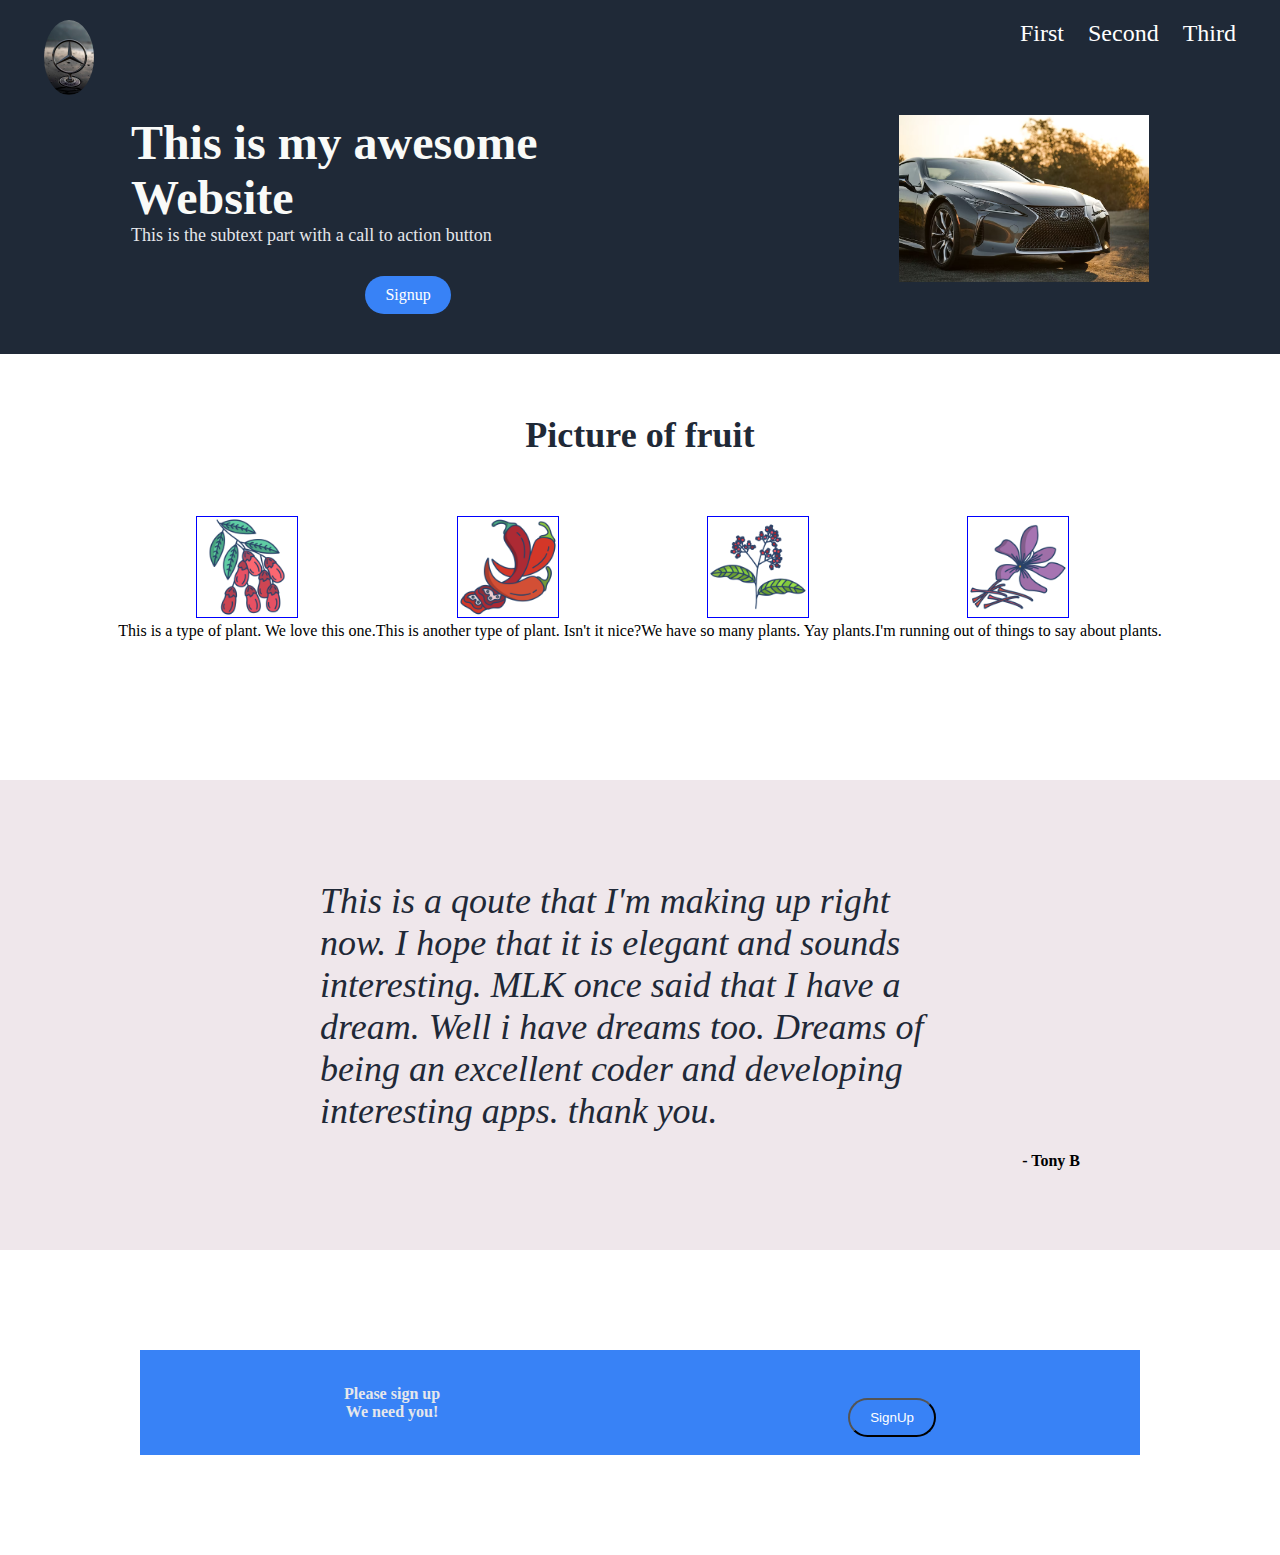
==== index.html @ 60c88a75 "added files" ====
<!DOCTYPE html>
<html lang="en">
<head>
    <meta charset="UTF-8">
    <meta http-equiv="X-UA-Compatible" content="IE=edge">
    <meta name="viewport" content="width=, initial-scale=1.0">
    <link rel="stylesheet" href="style.css">
    <title>LandingPage</title>
</head>
<body>
    <div class="header">
        <div class="top">
        <img src="images/mercedes.jpg" width="50" alt="logo" style="border-radius:50%; flex: 0 1 0">
        <div class="nav">
        <ul>
            <li><a href="#">First</a></li>
            <li><a href="#">Second</a></li>
            <li><a href="#">Third</a></li>
        </ul>
        </div>
        </div>
        <div class="bottom">
            <div class="text">
                <div class="bold">This is my awesome Website</div>
                <div class="subtext">This is the subtext part with a call to action button</div>
                <botton class="botton">
                    Signup
                </botton>
            </div>
            <div class="image">
                <img src="images/lexus.jpg" width="250" alt="picture of a car" style="text-align: center;">
            </div>
        </div>
    </div>
    <div class="body">
    <div class="second">
        <div class="title"> Picture of fruit</div>
        <div class="container">
                <div class="info">
                  <img src="./images/barberry.png" alt="barberry">
                  <div class="text">This is a type of plant. We love this one.</div>
                </div>
                <div class="info">
                  <img src="./images/chilli.png" alt="chili">
                  <div class="text">This is another type of plant. Isn't it nice?</div>
                </div>
                <div class="info">
                  <img src="./images/pepper.png" alt="pepper">
                  <div class="text">We have so many plants. Yay plants.</div>
                </div>
                <div class="info">
                  <img src="./images/saffron.png" alt="saffron">
                  <div class="text">I'm running out of things to say about plants.</div>
                </div>
        </div>
        </div>
        <div class="quote">
        <p class="qu">
            <i>This is a qoute that I'm making up right now. I hope that it is elegant and sounds interesting. MLK once said that I have a dream. Well i have dreams too. Dreams of being an excellent coder and developing interesting apps. thank you.</i>
        </p>
        <p class="sign"><b>- Tony B</p></b>
        </div>
</div>
<div class="call">
    <div class="banner">
        <div>
        <p>Please sign up</p>
        <p>We need you!</p>
    </div>
        <button class="botton">SignUp</button>
    </div>

</div>

    </div>
</body>
</html>
---- style.css ----
*{
    margin:0px;
    padding: 0px;
    
}
.html{

}

.header{
    display: flex;
    flex-direction: column;
    background-color: #1F2937;
    padding: 0 24px 40px;
}
.top{
    display: flex;
    padding: 20px 20px;
    justify-content: space-between;
}
ul{
    display: flex;
    flex: 0;
    gap: 24px;
    justify-self: end;
    
}
li{
    text-decoration: none;
    list-style: none;
    color: white;
}
a{
    text-decoration: none;
    color: white;
    font-size: 24px;
}
.bottom{
    display: flex;
    justify-content: space-around;
}
.header .text{
    display: flex;
    flex-direction: column;
   align-content: center;
   width: 45%;
    
}
.bold{
    font-size: 48px;
    font-weight: 900;
    color: #F9FAF8
}
.subtext{
    font-size: 18px;
    color: #E5E7EB;
}
.second{
    text-align: center;
    display: flex;
    justify-content: center;
    flex-direction: column;
    align-items: center;
    padding-top:60px;
    padding-bottom: 100px;
    align-self: center;
    padding-right: auto;
    padding-left: auto;
    
}
.container{
display: flex;
justify-content: center;
align-items: center;
flex: 1 1 auto;
margin-bottom: 40px;

}
body{
    display: flex;
    flex-direction: column;
    flex-wrap: wrap;
}
.info{
    align-self: center;
    flex-shrink: 0;
    flex-wrap: wrap;
    
}
.info img{
    width: 100px;
  height: 100px;
  border: 1px solid blue;
  
}
.title{
    font-size: 36px;
    font-weight: 900;
    color: #1F2937;
    margin-bottom: 60px;
}
.botton{
    color: white;
    background-color: #3882F6;
    margin-top: 30px;
    padding: 10px 20px;
    border-radius: 20px;
    align-self: center;
}
.quote{
    display: flex;
    flex-direction: column;
    align-self: center;
    justify-content: center;
    align-items: center;
    background-color: #EFE7EB;
    padding: 80px 0px 80px 0px;
    
}
.sign{
    align-self: flex-end;
    margin-right: 200px;
    
}
.body{
    display: flex;
    flex-direction: column;
    align-items: center;
    justify-content: center;
}
.qu{
    align-self: center;
    width: 50%;
    padding: 20px;
    padding-top: 20px;
    font-size: 36px;
    color: #1F2937
}
.call{
    background-color: white;
    display: flex;
    justify-content: center;
    padding: 100px;
    
}
.banner{
    align-self: center;
    display: flex;
    justify-content: space-around;
    background-color:#3882F6;
    width: 1000px;
    height: 105px;
    align-items: center;
    text-align: center;
}
.banner p{
    font-weight: 700;
    color: #E5E7EB;
}
.banner .botton{
    align-self: center;
    
    

}
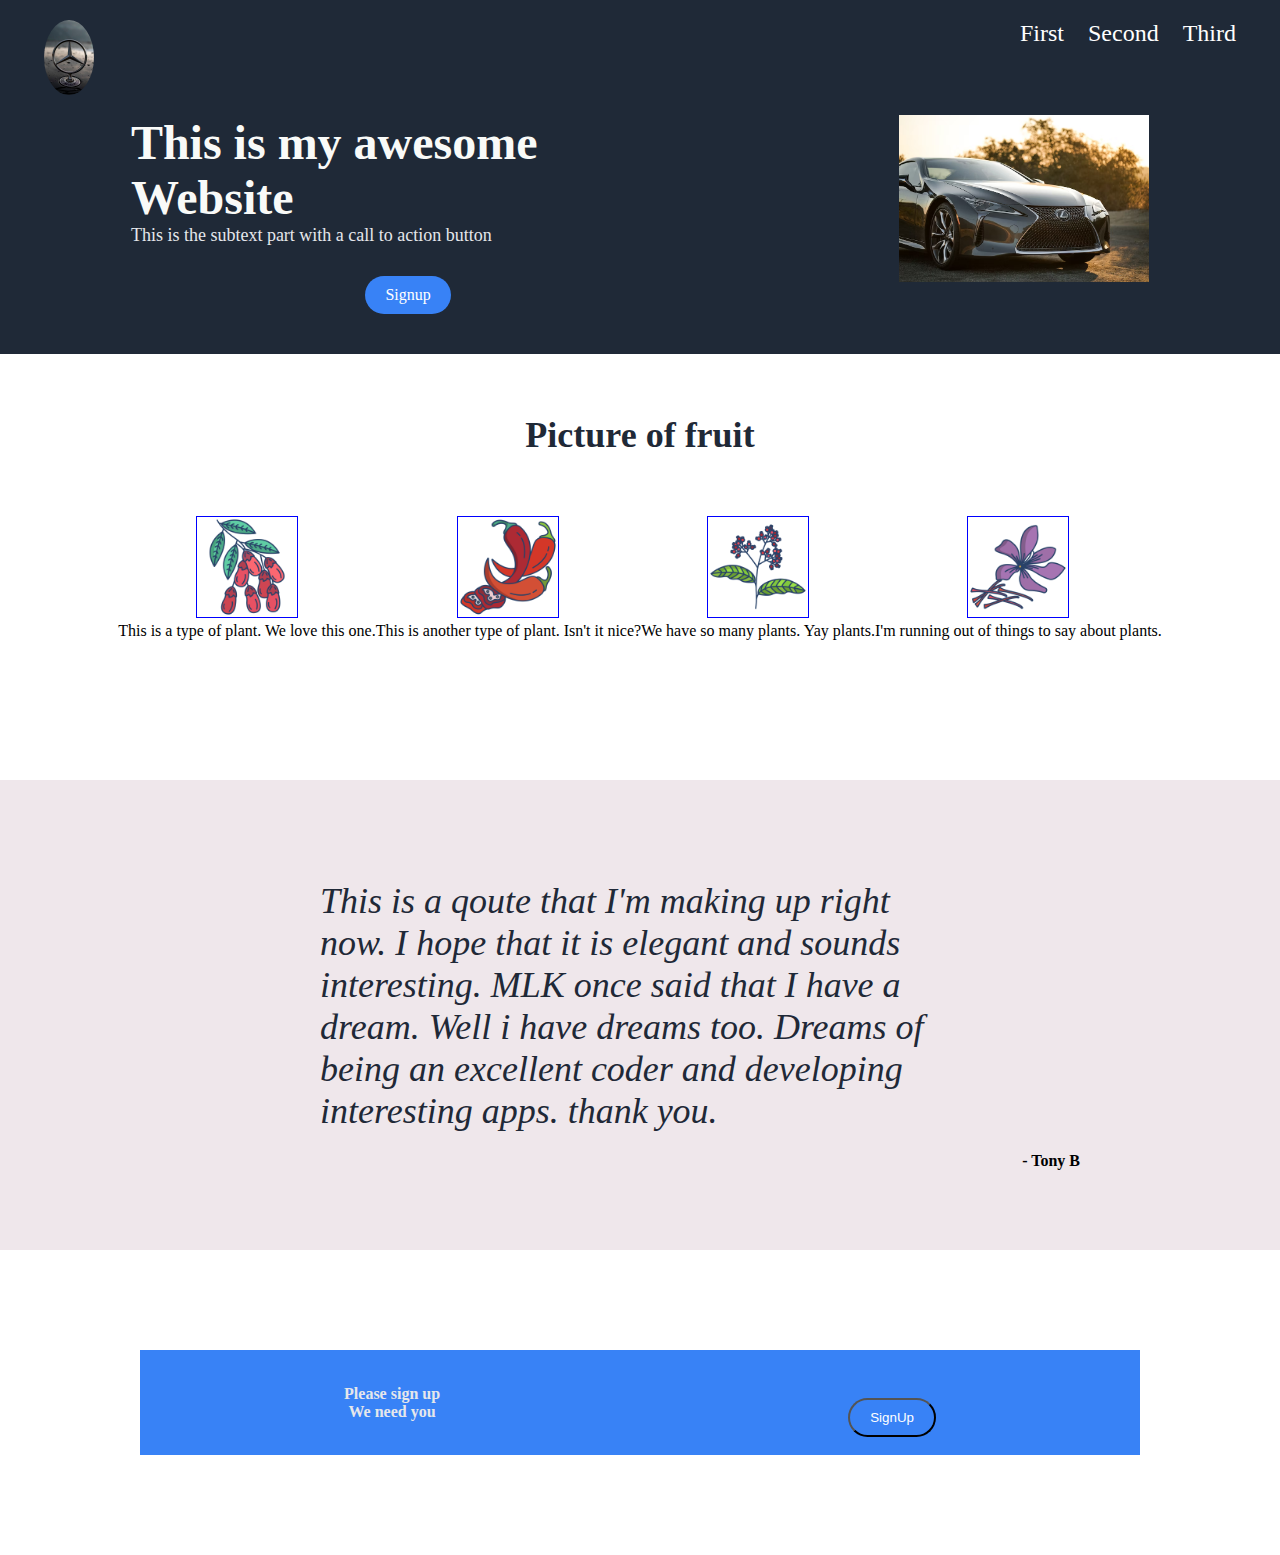
==== commit 28f3ed82: "practicing commits" ====
--- a/index.html
+++ b/index.html
@@ -65,7 +65,7 @@
     <div class="banner">
         <div>
         <p>Please sign up</p>
-        <p>We need you!</p>
+        <p>We need you</p>
     </div>
         <button class="botton">SignUp</button>
     </div>
